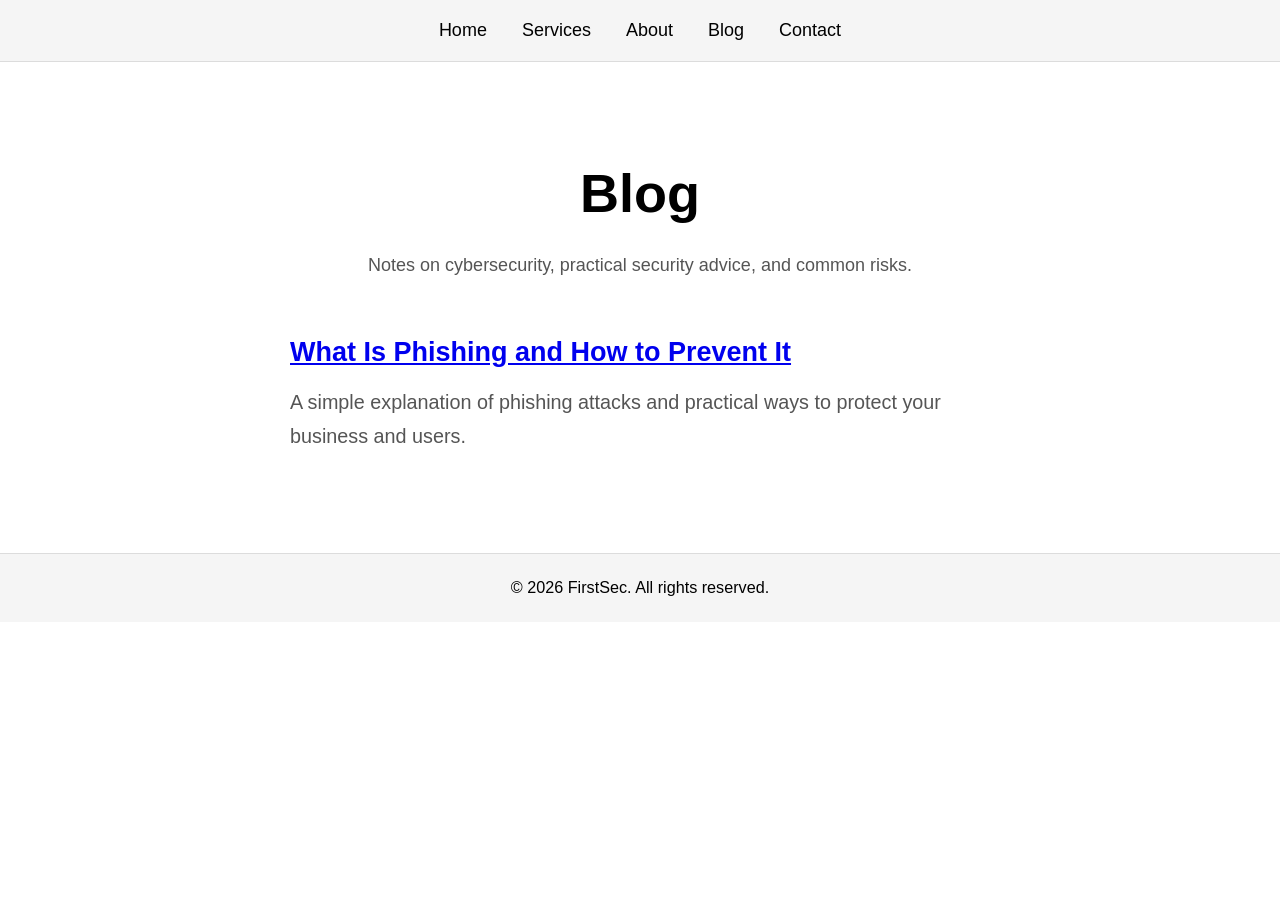
==== blog/index.html @ 4f7ca996 "fix script" ====
<!DOCTYPE html>
<html lang="en">

<head>
  <meta charset="UTF-8">
  <meta name="viewport" content="width=device-width, initial-scale=1.0">
  <title>Blog | FirstSec</title>
  <script async src="https://www.googletagmanager.com/gtag/js?id=G-D3HH5Q3XYY"></script>
  <script src="analytics.js"></script>
  <link rel="stylesheet" href="../s.css">
</head>

<body>

  <div id="header"></div>

  <main class="blog-archive">

    <h1>Blog</h1>

    <p class="section-subtitle">
      Notes on cybersecurity, practical security advice, and common risks.
    </p>

    <!-- POST 1 -->
    <article class="post-preview">
      <h2>
        <a href="what-is-phishing-and-how-to-prevent-It.html">What Is Phishing and How to Prevent It</a>
      </h2>
      <p>
        A simple explanation of phishing attacks and practical ways to protect your business and users.
      </p>
    </article>

  </main>

  <div id="footer"></div>

  <script>
    fetch("../header.html")
      .then(res => res.text())
      .then(data => document.getElementById("header").innerHTML = data);

    fetch("../footer.html")
      .then(res => res.text())
      .then(data => document.getElementById("footer").innerHTML = data);
  </script>

</body>

</html>
---- s.css ----
/* =========================
   THEME VARIABLES
========================= */
:root {
  --bg: #ffffff;
  --text: #000000;
  --card-bg: #f5f5f5;
  --nav-bg: #f5f5f5;
  --footer-bg: #f5f5f5;
  --button-bg: #2563eb;
  --border: rgba(0, 0, 0, 0.1);
  --muted: #555;
}

/* DARK MODE */
@media (prefers-color-scheme: dark) {
  :root {
    --bg: #0d1117;
    --text: #e6edf3;
    --card-bg: #161b22;
    --nav-bg: #161b22;
    --footer-bg: #161b22;
    --button-bg: #3b82f6;
    --border: rgba(255, 255, 255, 0.1);
    --muted: #8b949e;
  }
}

/* =========================
   GLOBAL
========================= */
html {
  font-size: 18px; /* increased from 16px */
}

body {
  margin: 0;
  font-family: Arial, sans-serif;
  background: var(--bg);
  color: var(--text);
  line-height: 1.7;
}

/* =========================
   TYPOGRAPHY
========================= */
h1 {
  font-size: 3rem;
  margin-bottom: 10px;
}

h2 {
  font-size: 2rem;
  margin-bottom: 10px;
}

h3 {
  font-size: 1.3rem;
  margin-bottom: 8px;
}

p {
  font-size: 1.1rem;
  max-width: 65ch;
  margin: 0 auto 12px;
}

header p {
  font-size: 1.2rem;
  color: var(--muted);
}

.section-subtitle {
  color: var(--muted);
  font-size: 1rem;
  margin-bottom: 25px;
}

.note {
  font-size: 0.9rem;
  color: var(--muted);
  margin-top: 20px;
}

.mission {
  margin-top: 20px;
  font-weight: bold;
  color: var(--button-bg);
  font-size: 1.1rem;
}

/* =========================
   NAV
========================= */
nav {
  display: flex;
  padding: 15px 0;
  background: var(--nav-bg);
  justify-content: center;
  border-bottom: 1px solid var(--border);
}

nav a {
  color: var(--text);
  margin: 0 15px;
  text-decoration: none;
  font-size: 1rem;
}

nav a:hover {
  opacity: 0.7;
}

/* =========================
   HERO
========================= */
header {
  text-align: center;
  padding: 60px 20px; /* reduced spacing */
}

/* =========================
   SECTIONS
========================= */
section {
  padding: 50px 20px; /* tighter spacing */
  text-align: center;
  max-width: 900px;
  margin: auto;
}

header + section {
  border-top: 1px solid var(--border);
}

/* subtle separation */
section + section {
  border-top: 1px solid var(--border);
}

/* better readability for about */
#about p {
  text-align: center;
}

/* =========================
   CARDS
========================= */
.all-card {
  display: flex;
  gap: 25px;
  justify-content: center;
  flex-wrap: wrap;
}

.card {
  background: var(--card-bg);
  padding: 20px;
  width: 100%;              
  max-width: 320px;         
  border-radius: 10px;
  border: 1px solid var(--border);
  transition: 0.2s ease;
  box-sizing: border-box;   
}

.card p {
  font-size: 1.05rem;
}

.card:hover {
  transform: translateY(-5px);
  border-color: var(--button-bg);
}

/* =========================
   CONTACT
========================= */
form {
  display: flex;
  flex-direction: column;
  width: 320px;
  margin: auto;
}

input,
textarea,
select {
  margin: 10px 0;
  padding: 12px;
  border-radius: 5px;
  border: 1px solid var(--border);
  background: var(--card-bg);
  color: var(--text);
  font-size: 1rem;
}

textarea {
  resize: vertical;
  min-height: 120px;
}

/* =========================
   BUTTON
========================= */
button {
  background: var(--button-bg);
  border: none;
  padding: 12px;
  cursor: pointer;
  color: white;
  border-radius: 5px;
  transition: 0.2s;
  font-size: 1rem;
}

button:hover {
  opacity: 0.9;
}

.cta-button {
  display: inline-block;
  margin-top: 20px;
  padding: 12px 24px;
  text-decoration: none;
  font-size: 0.95rem;
  border-radius: 5px;

  background: var(--button-bg);
  color: #fff;
  border: 1px solid var(--button-bg);

  transition: all 0.2s ease;
}

.cta-button:hover {
  opacity: 0.9;
}


/* =========================
   BLOG
========================= */
.blog-archive {
  padding: 50px 20px;
  max-width: 900px;
  margin: auto;
  text-align: center;
}

.blog-archive .section-subtitle {
  margin-bottom: 40px;
}

.post-preview {
  margin: 50px auto;
  max-width: 700px;
  text-align: left;
}

.post-preview h2 {
  font-size: 1.5rem;
  margin-bottom: 10px;
}

.post-preview p {
  color: var(--muted);
}

/* =========================
   BLOG POST
========================= */
.blog-post {
  padding: 50px 20px;
  max-width: 700px;
  margin: auto;
}

.blog-post h1 {
  margin-bottom: 15px;
}

.blog-post h2 {
  margin-top: 30px;
}

.blog-post p {
  text-align: left;
}

.meta {
  font-size: 0.9rem;
  color: var(--muted);
}

.back-link {
  display: inline-block;
  margin-bottom: 30px;
  margin-left: 2px;
}

.back-link:hover {
  opacity: 0.7;
}

.blog-post a {
  color: var(--text);
  text-decoration: underline;
}

.blog-post a:hover {
  opacity: 0.7;
}
/* =========================
   FOOTER
========================= */
footer {
  background: var(--footer-bg);
  padding: 20px;
  font-size: 0.9rem;
  text-align: center;
  border-top: 1px solid var(--border);
}

/* =========================
   RESPONSIVE
========================= */
@media (max-width: 768px) {
  html {
    font-size: 17px;
  }

  .all-card {
    flex-direction: column;
    align-items: center;
  }

  form {
    width: 100%;
    max-width: 320px;
  }
}
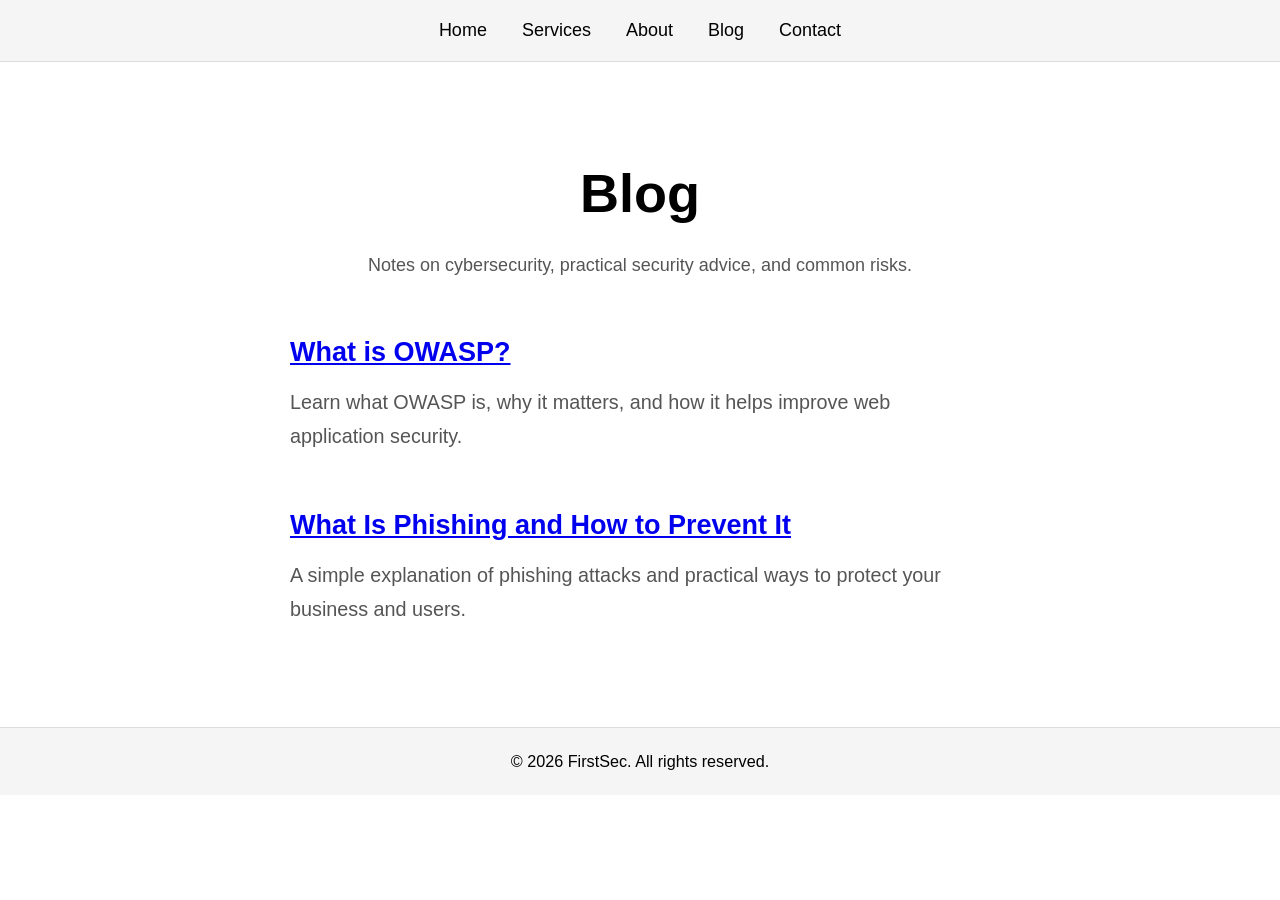
==== commit a387c293: "owasp" ====
--- a/blog/index.html
+++ b/blog/index.html
@@ -6,7 +6,13 @@
   <meta name="viewport" content="width=device-width, initial-scale=1.0">
   <title>Blog | FirstSec</title>
   <script async src="https://www.googletagmanager.com/gtag/js?id=G-D3HH5Q3XYY"></script>
-  <script src="analytics.js"></script>
+  <script>
+    window.dataLayer = window.dataLayer || [];
+    function gtag(){dataLayer.push(arguments);}
+    gtag('js', new Date());
+
+    gtag('config', 'G-D3HH5Q3XYY');
+  </script>
   <link rel="stylesheet" href="../s.css">
 </head>
 
@@ -22,10 +28,20 @@
       Notes on cybersecurity, practical security advice, and common risks.
     </p>
 
+    <!-- POST 2 -->
+    <article class="post-preview">
+      <h2>
+        <a href="owasp.html">What is OWASP?</a>
+      </h2>
+      <p>
+        Learn what OWASP is, why it matters, and how it helps improve web application security.
+      </p>
+    </article>
+
     <!-- POST 1 -->
     <article class="post-preview">
       <h2>
-        <a href="what-is-phishing-and-how-to-prevent-It.html">What Is Phishing and How to Prevent It</a>
+        <a href="what-is-phishing-and-how-to-prevent-it.html">What Is Phishing and How to Prevent It</a>
       </h2>
       <p>
         A simple explanation of phishing attacks and practical ways to protect your business and users.
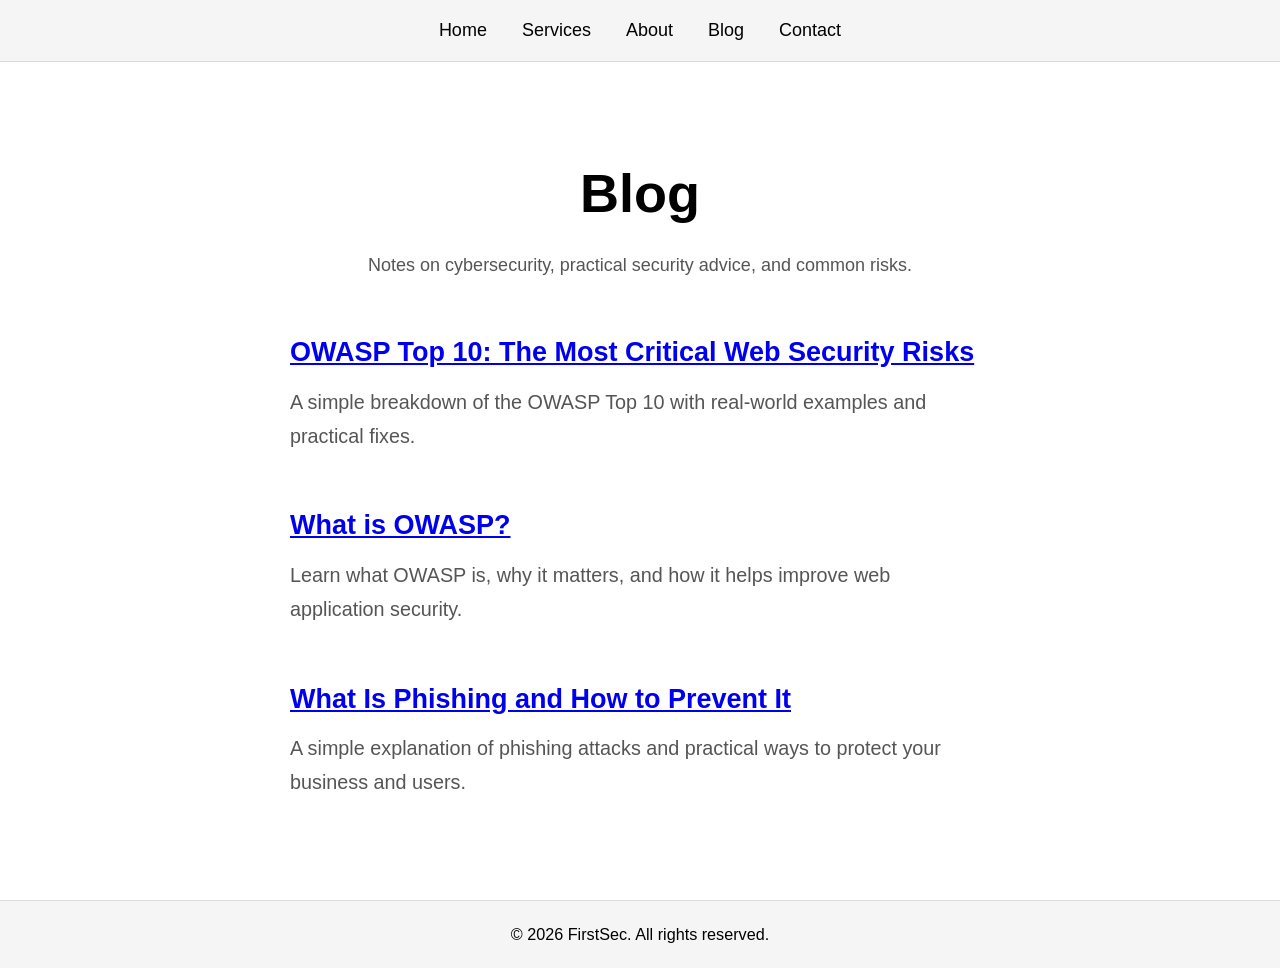
==== commit a5213e3e: "owasp top 10" ====
--- a/blog/index.html
+++ b/blog/index.html
@@ -27,6 +27,16 @@
     <p class="section-subtitle">
       Notes on cybersecurity, practical security advice, and common risks.
     </p>
+
+    <!-- POST 3 -->
+    <article class="post-preview">
+      <h2>
+        <a href="owasp-top-10.html">OWASP Top 10: The Most Critical Web Security Risks</a>
+      </h2>
+      <p>
+        A simple breakdown of the OWASP Top 10 with real-world examples and practical fixes.
+      </p>
+    </article>
 
     <!-- POST 2 -->
     <article class="post-preview">
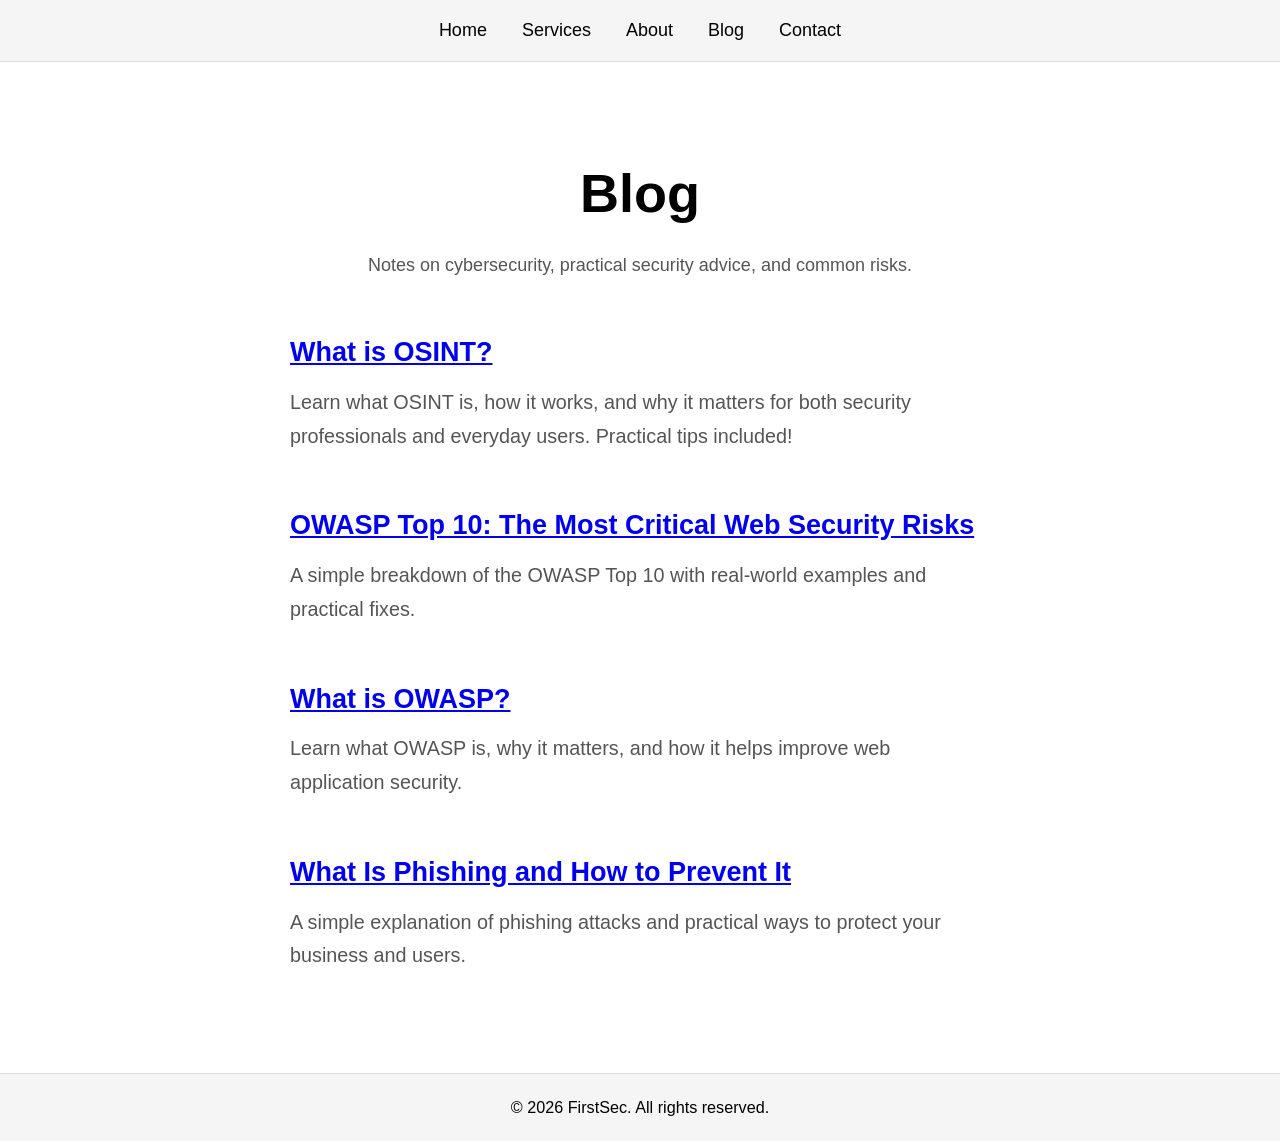
==== commit 9398c5bd: "osint" ====
--- a/blog/index.html
+++ b/blog/index.html
@@ -27,6 +27,16 @@
     <p class="section-subtitle">
       Notes on cybersecurity, practical security advice, and common risks.
     </p>
+
+    <!-- POST 4 -->
+    <article class="post-preview">
+      <h2>
+        <a href="osint.html">What is OSINT?</a>
+      </h2>
+      <p>
+        Learn what OSINT is, how it works, and why it matters for both security professionals and everyday users. Practical tips included!
+      </p>
+    </article>
 
     <!-- POST 3 -->
     <article class="post-preview">
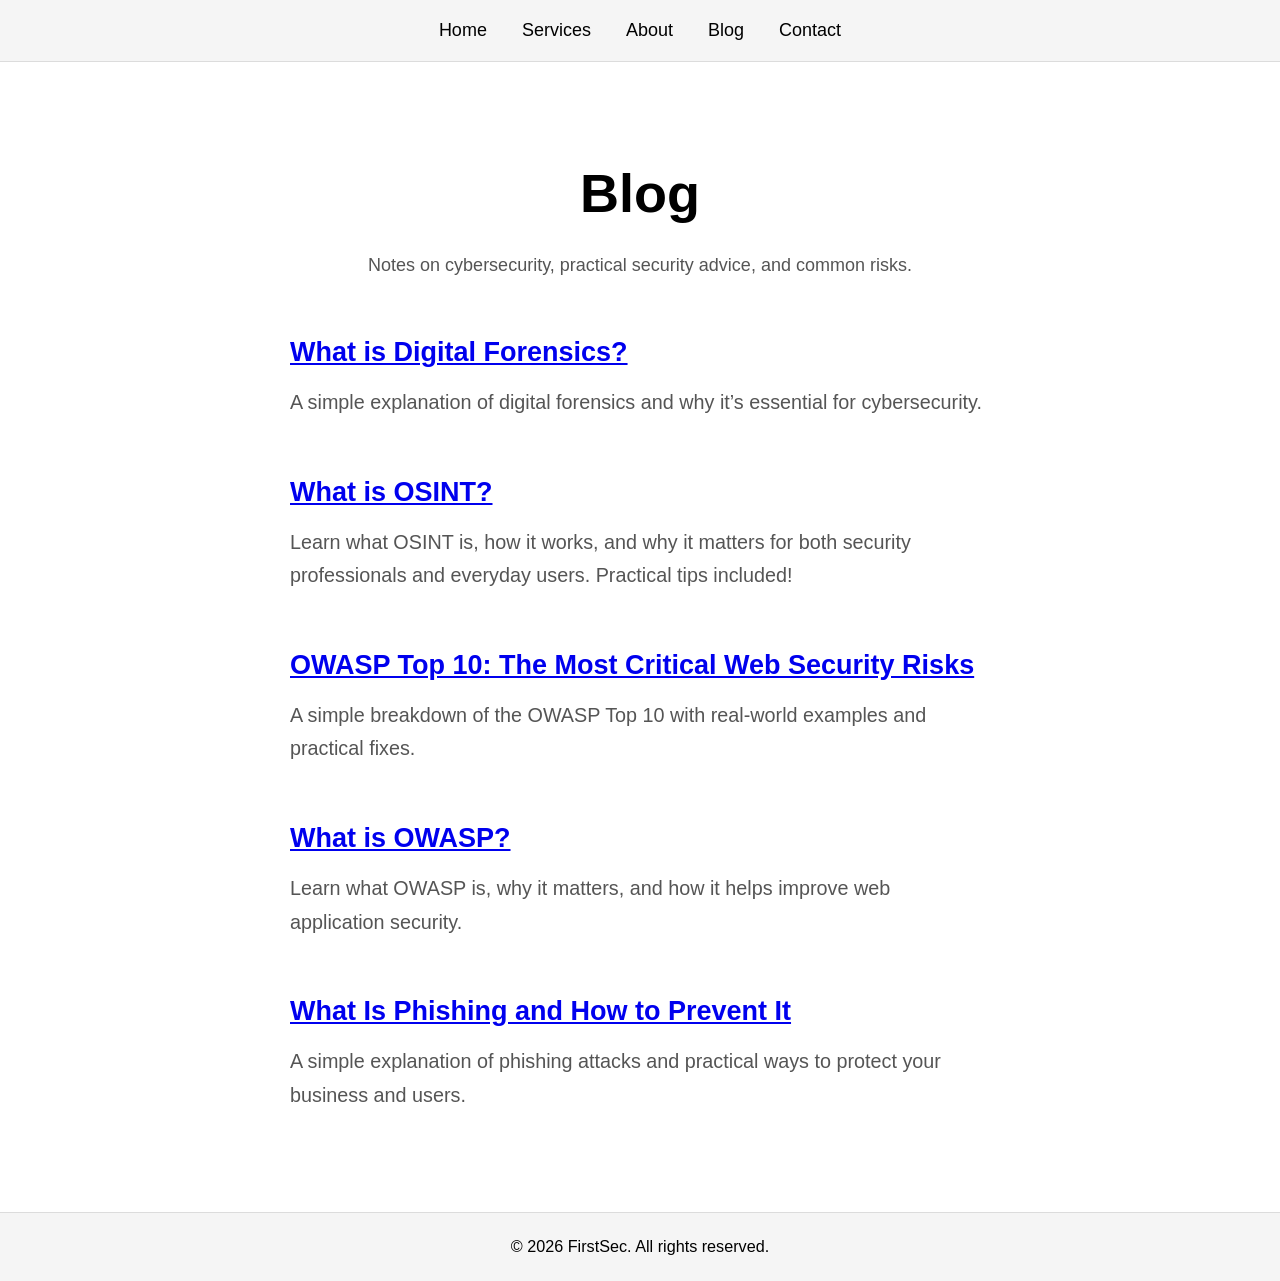
==== commit dd7c5124: "forensics" ====
--- a/blog/index.html
+++ b/blog/index.html
@@ -27,6 +27,17 @@
     <p class="section-subtitle">
       Notes on cybersecurity, practical security advice, and common risks.
     </p>
+
+
+    <!-- POST 4 -->
+    <article class="post-preview">
+      <h2>
+        <a href="forensics.html">What is Digital Forensics?</a>
+      </h2>
+      <p>
+        A simple explanation of digital forensics and why it’s essential for cybersecurity.
+      </p>
+    </article>
 
     <!-- POST 4 -->
     <article class="post-preview">
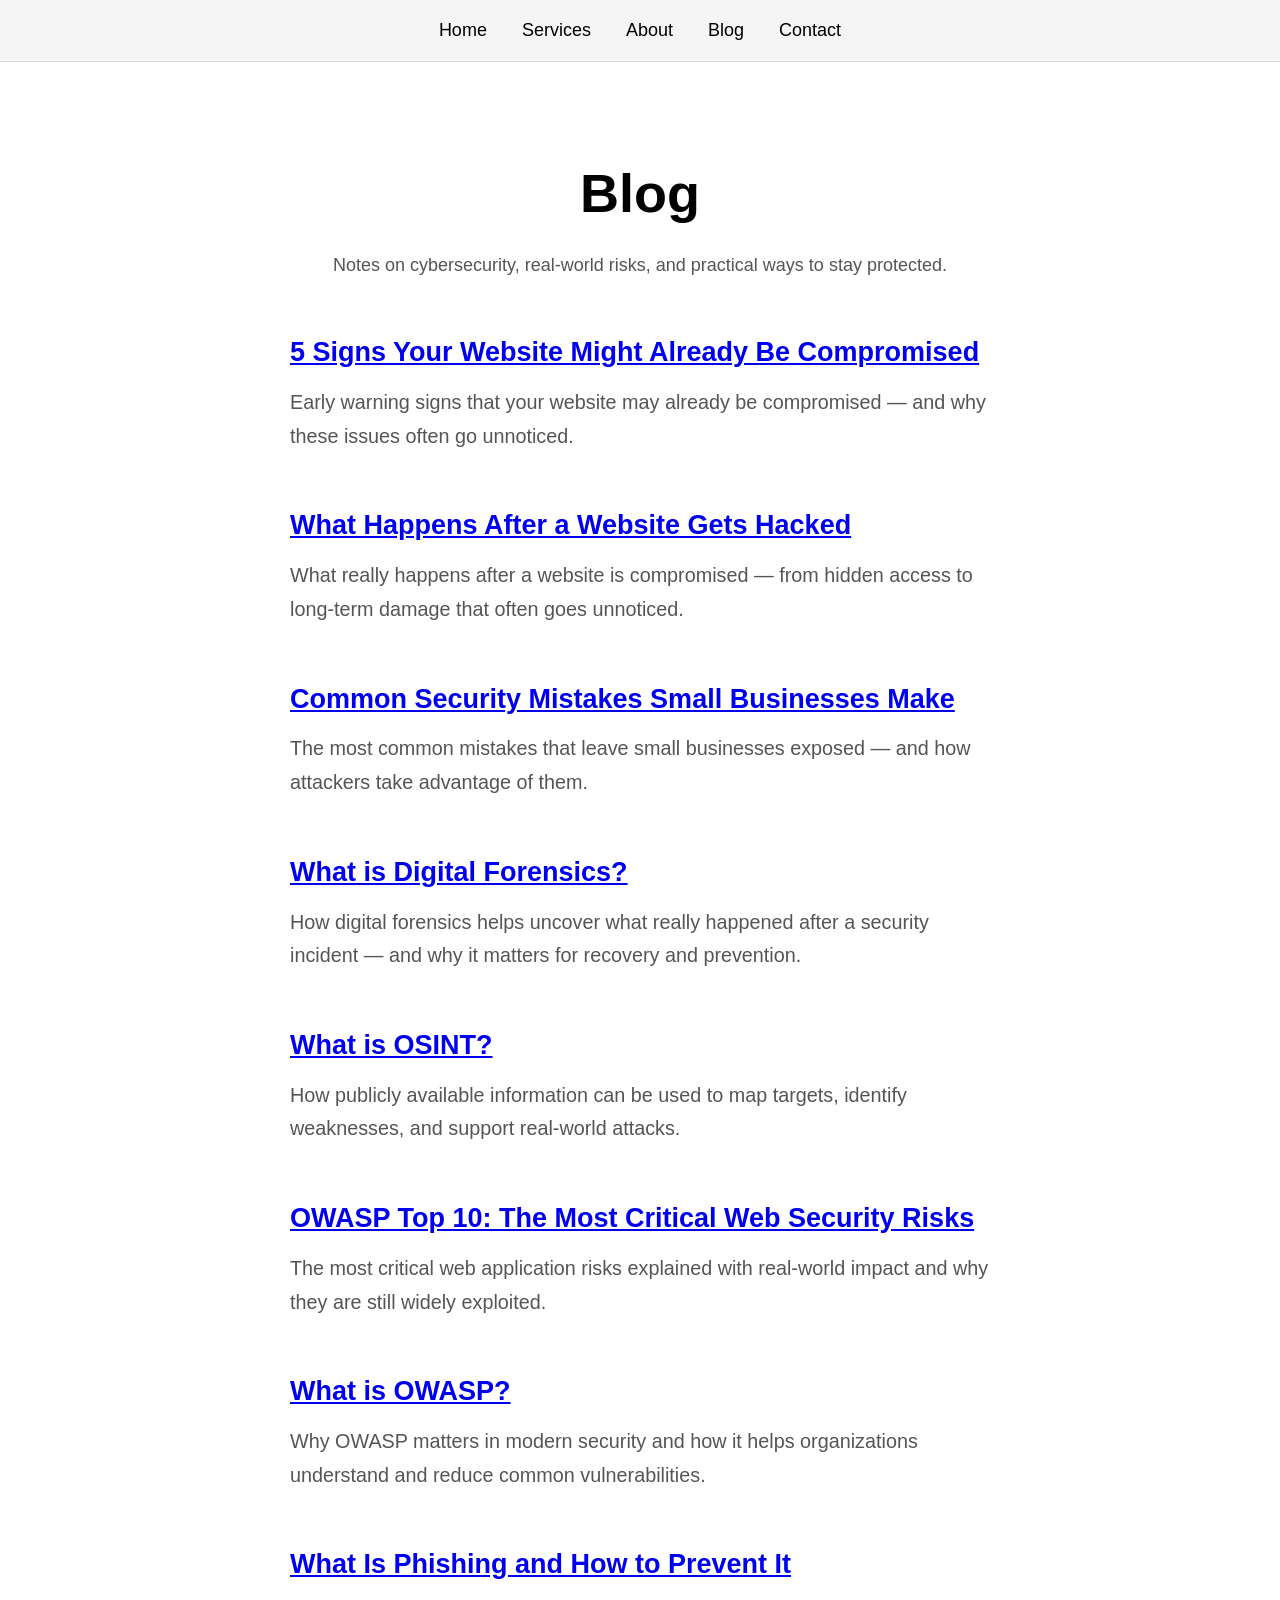
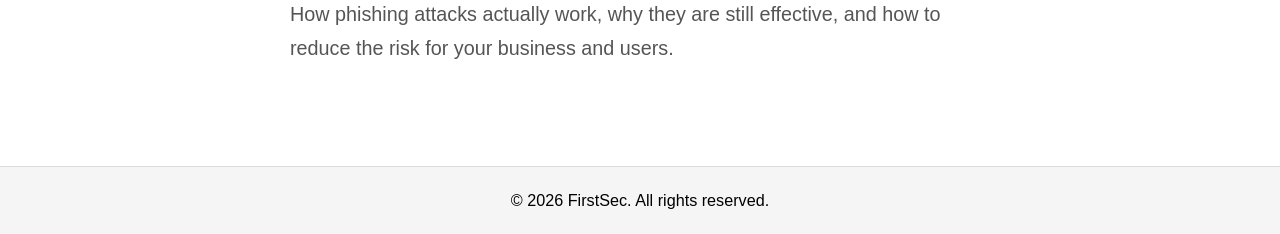
==== commit 3c843fff: "update home, add articles" ====
--- a/blog/index.html
+++ b/blog/index.html
@@ -25,17 +25,46 @@
     <h1>Blog</h1>
 
     <p class="section-subtitle">
-      Notes on cybersecurity, practical security advice, and common risks.
+      Notes on cybersecurity, real-world risks, and practical ways to stay protected.
     </p>
 
+    <!-- POST 8 -->
+    <article class="post-preview">
+      <h2>
+        <a href="five-signs-your-website-might-be-compromised.html">5 Signs Your Website Might Already Be Compromised</a>
+      </h2>
+      <p>
+        Early warning signs that your website may already be compromised — and why these issues often go unnoticed.
+      </p>
+    </article>
 
-    <!-- POST 4 -->
+    <!-- POST 7 -->
+    <article class="post-preview">
+      <h2>
+        <a href="what-happens-after-a-website-gets-hacked.html">What Happens After a Website Gets Hacked</a>
+      </h2>
+      <p>
+        What really happens after a website is compromised — from hidden access to long-term damage that often goes unnoticed.
+      </p>
+    </article>
+
+    <!-- POST 6 -->
+    <article class="post-preview">
+      <h2>
+        <a href="common-security-mistakes-small-businesses-make.html">Common Security Mistakes Small Businesses Make</a>
+      </h2>
+      <p>
+        The most common mistakes that leave small businesses exposed — and how attackers take advantage of them.
+      </p>
+    </article>
+
+    <!-- POST 5 -->
     <article class="post-preview">
       <h2>
         <a href="forensics.html">What is Digital Forensics?</a>
       </h2>
       <p>
-        A simple explanation of digital forensics and why it’s essential for cybersecurity.
+        How digital forensics helps uncover what really happened after a security incident — and why it matters for recovery and prevention.
       </p>
     </article>
 
@@ -45,7 +74,7 @@
         <a href="osint.html">What is OSINT?</a>
       </h2>
       <p>
-        Learn what OSINT is, how it works, and why it matters for both security professionals and everyday users. Practical tips included!
+        How publicly available information can be used to map targets, identify weaknesses, and support real-world attacks.
       </p>
     </article>
 
@@ -55,7 +84,7 @@
         <a href="owasp-top-10.html">OWASP Top 10: The Most Critical Web Security Risks</a>
       </h2>
       <p>
-        A simple breakdown of the OWASP Top 10 with real-world examples and practical fixes.
+        The most critical web application risks explained with real-world impact and why they are still widely exploited.
       </p>
     </article>
 
@@ -65,7 +94,7 @@
         <a href="owasp.html">What is OWASP?</a>
       </h2>
       <p>
-        Learn what OWASP is, why it matters, and how it helps improve web application security.
+        Why OWASP matters in modern security and how it helps organizations understand and reduce common vulnerabilities.
       </p>
     </article>
 
@@ -75,7 +104,7 @@
         <a href="what-is-phishing-and-how-to-prevent-it.html">What Is Phishing and How to Prevent It</a>
       </h2>
       <p>
-        A simple explanation of phishing attacks and practical ways to protect your business and users.
+        How phishing attacks actually work, why they are still effective, and how to reduce the risk for your business and users.
       </p>
     </article>
 
--- a/s.css
+++ b/s.css
@@ -61,7 +61,7 @@
 
 p {
   font-size: 1.1rem;
-  max-width: 65ch;
+  /* max-width: 65ch; */
   margin: 0 auto 12px;
 }
 
@@ -150,7 +150,6 @@
   display: flex;
   gap: 25px;
   justify-content: center;
-  flex-wrap: wrap;
 }
 
 .card {
@@ -174,7 +173,7 @@
 }
 
 /* =========================
-   CONTACT
+   contact
 ========================= */
 form {
   display: flex;
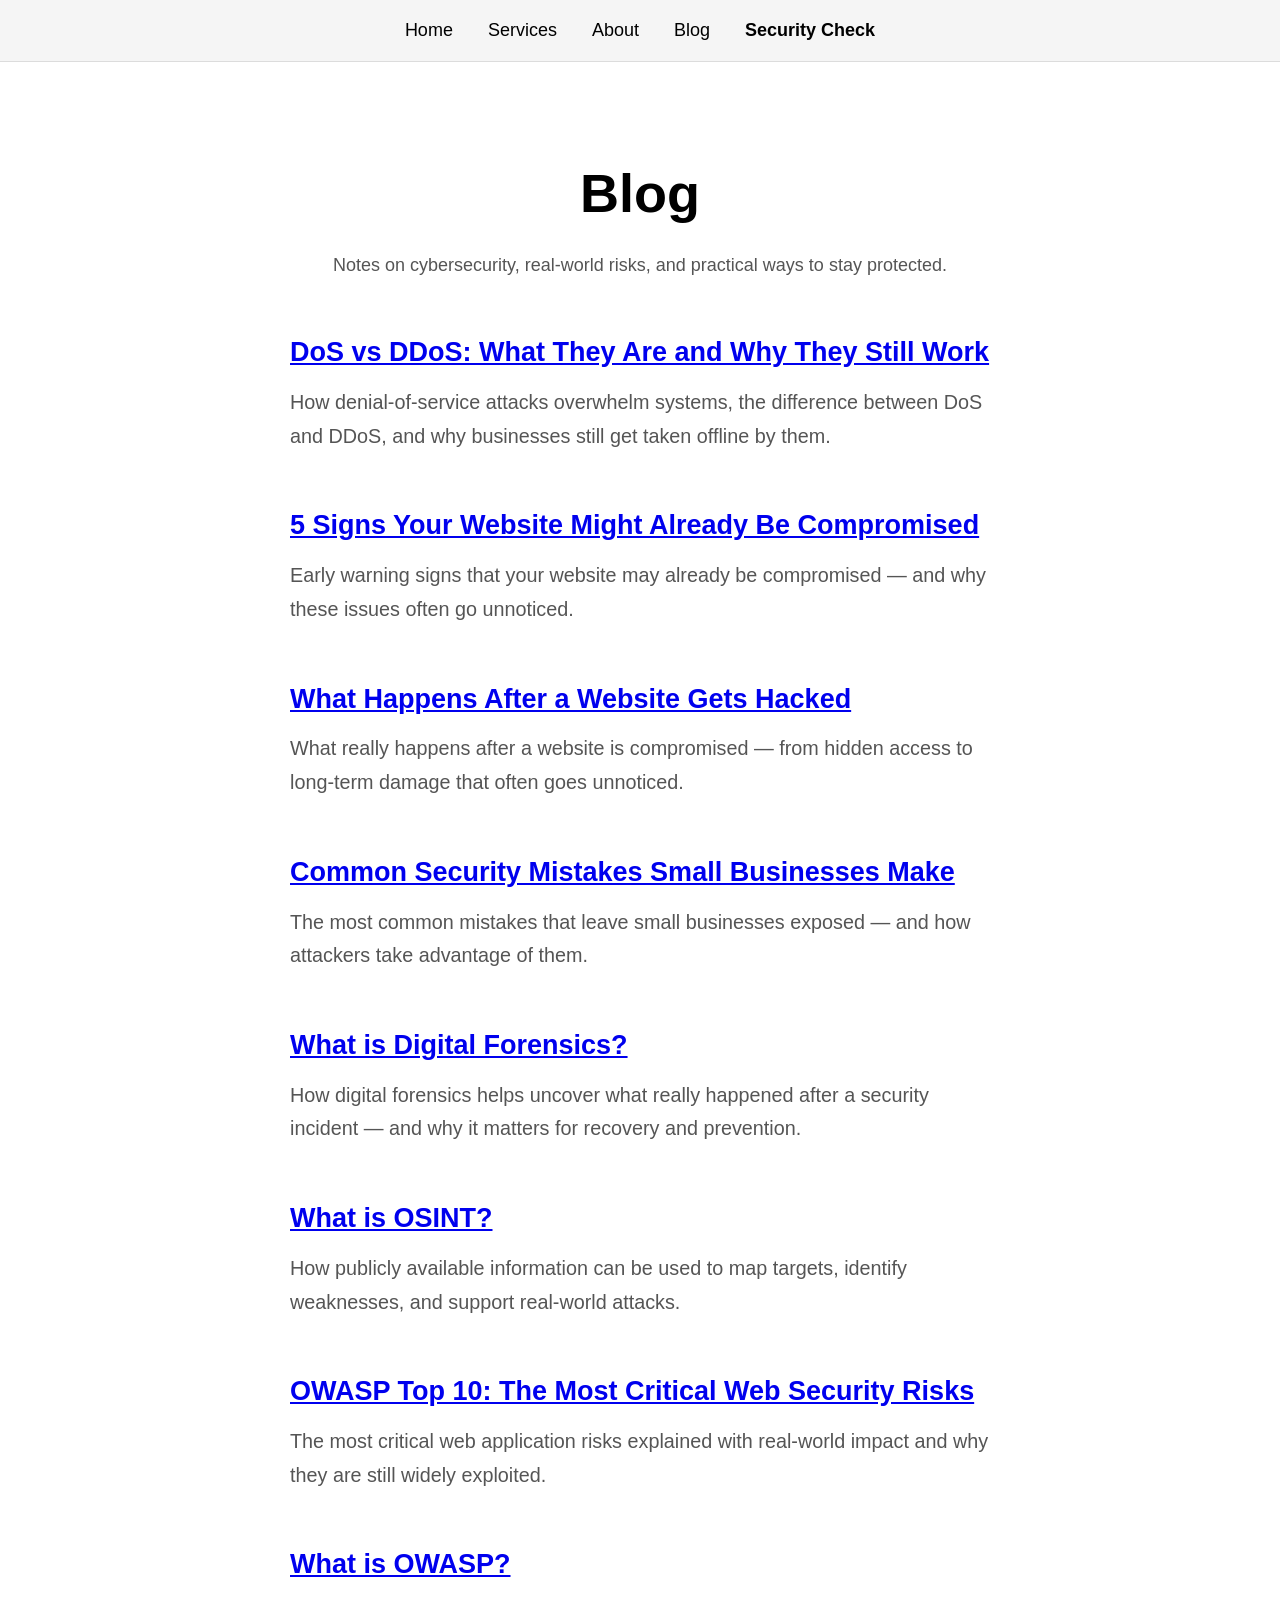
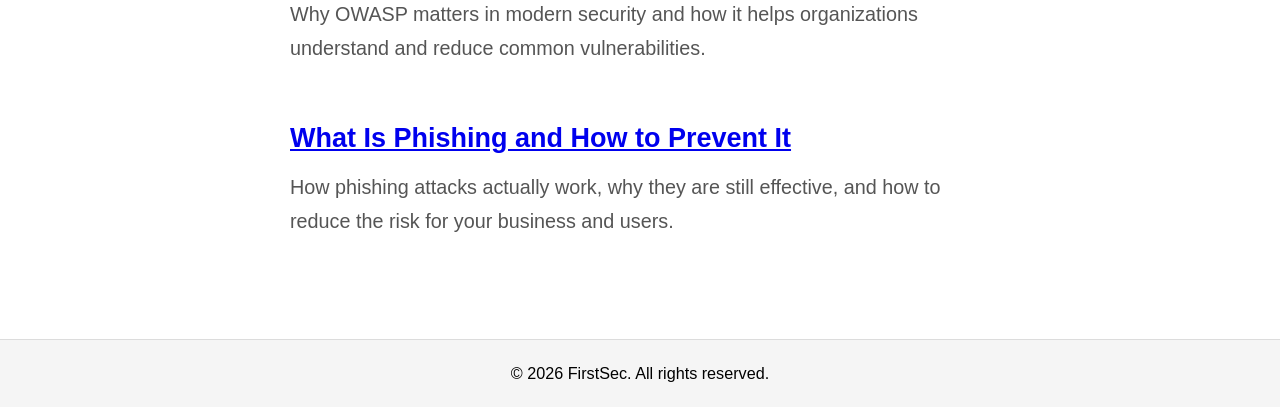
==== commit 7081a53a: "dos vs ddos article, add meta desc" ====
--- a/blog/index.html
+++ b/blog/index.html
@@ -27,6 +27,16 @@
     <p class="section-subtitle">
       Notes on cybersecurity, real-world risks, and practical ways to stay protected.
     </p>
+
+    <!-- POST 9 -->
+    <article class="post-preview">
+      <h2>
+        <a href="dos-vs-ddos.html">DoS vs DDoS: What They Are and Why They Still Work</a>
+      </h2>
+      <p>
+        How denial-of-service attacks overwhelm systems, the difference between DoS and DDoS, and why businesses still get taken offline by them.
+      </p>
+    </article>
 
     <!-- POST 8 -->
     <article class="post-preview">
--- a/s.css
+++ b/s.css
@@ -338,4 +338,11 @@
     width: 100%;
     max-width: 320px;
   }
+}
+@media (max-width: 500px) {
+  nav div {
+    display: flex;
+    flex-wrap: wrap;
+    justify-content: center;
+  }
 }
